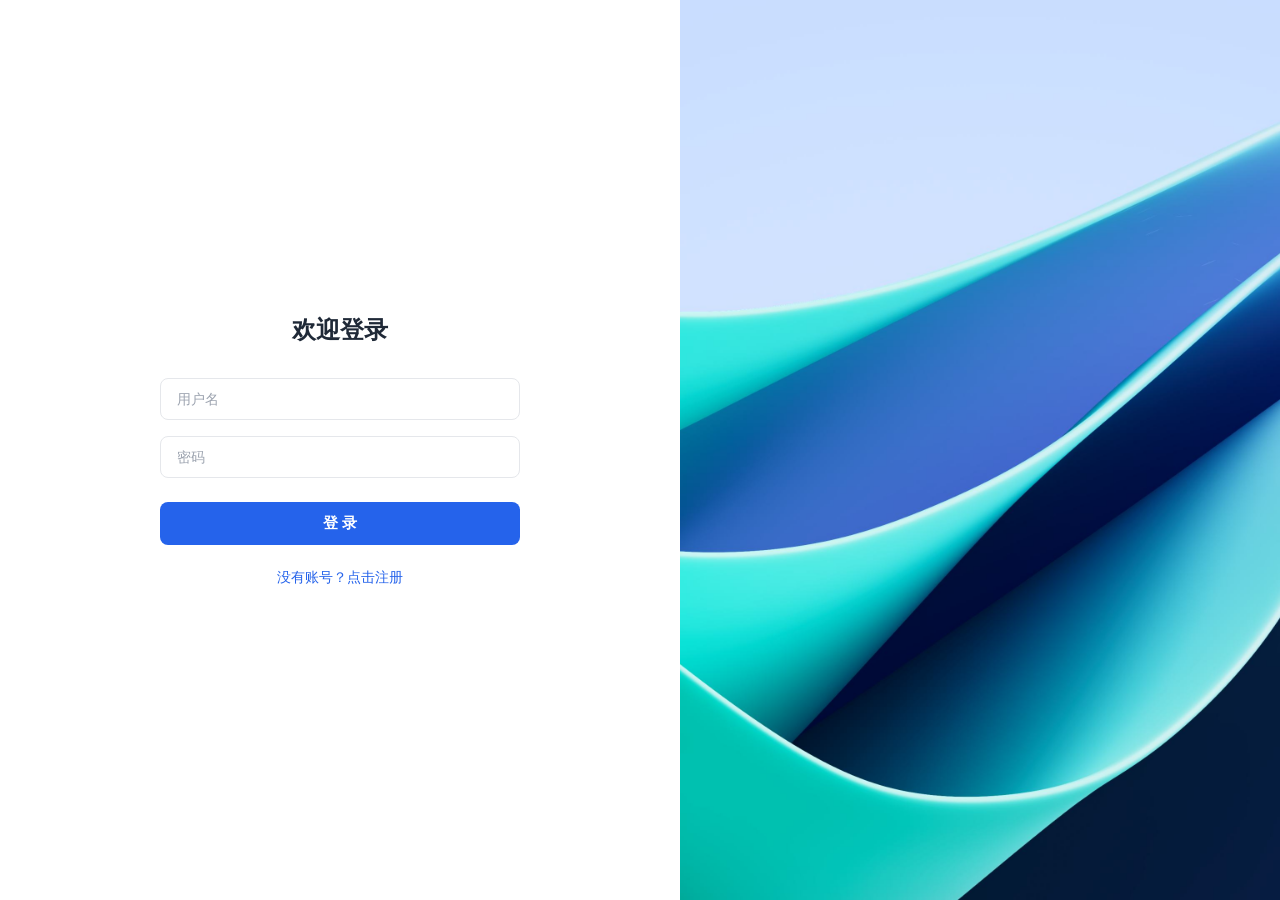
==== front_page/html/index.html @ 233138d7 "v6" ====
<!DOCTYPE html>
<html lang="zh-CN">
<head>
    <meta charset="UTF-8">
    <meta name="viewport" content="width=device-width, initial-scale=1.0">
    <title>智能知识库与AI问答系统</title>
    <link rel="stylesheet" href="../css/style.css">
</head>
<body>

    <div id="toast">提示消息</div>

    <div id="auth-view">
        <div class="auth-left">
            <div class="auth-card">
                <h2 id="auth-title">欢迎登录</h2>
                <div class="input-group">
                    <input type="text" id="username" placeholder="用户名" maxlength="20">
                    <span id="username-error" class="error-text"></span>
                </div>
                <div class="input-group">
                    <input type="password" id="password" placeholder="密码" maxlength="20">
                    <span id="password-error" class="error-text"></span>
                </div>
                <div class="input-group" id="confirm-password-group" style="display: none;">
                    <input type="password" id="confirm-password" placeholder="确认密码" maxlength="20">
                    <span id="confirm-password-error" class="error-text"></span>
                </div>
                <button class="btn" id="auth-btn" onclick="handleAuth()">登 录</button>
                <div class="toggle-auth" onclick="toggleAuthMode()">
                    <span id="auth-switch-text">没有账号？点击注册</span>
                </div>
            </div>
        </div>
        <div class="auth-right">
            <div class="auth-image">
                <img src="../images/page1.jpg" alt="背景图片">
                <!-- <div class="image-placeholder">
                    <div class="placeholder-icon">🖼️</div>
                    <div class="placeholder-text">图片区域</div>
                    <div class="placeholder-hint">请将图片放入 front_page/images/ 文件夹</div>
                </div> -->
            </div>
        </div>
    </div>

    <div id="main-view">
        <aside class="sidebar" id="sidebar">
            <div class="sidebar-header">
                <div class="logo">🚀 AI 知识库系统</div>
                <button class="collapse-btn" id="sidebar-collapse" onclick="toggleSidebar()">›</button>
            </div>
            <div class="menu-items">
                <div class="menu-item active" onclick="switchTab('knowledge', this)">📚 知识探索</div>
                <div class="menu-item" onclick="switchTab('notes', this)">📝 我的笔记</div>
                <div class="menu-item" onclick="switchTab('history', this)">🕒 浏览历史</div>
                <div class="menu-item" onclick="switchTab('feedback', this)">💡 智能反馈</div>
            </div>
            <div class="user-info">
                <span id="current-username" style="font-weight: bold; color: var(--primary-color);">User</span>
                <button onclick="logout()" style="background: none; border: none; color: #ef4444; cursor: pointer; font-size: 14px;">退出</button>
            </div>
        </aside>
        <div class="sidebar-placeholder" id="sidebar-placeholder" onclick="toggleSidebar()">‹</div>

        <main class="content-area">
            <header class="header">
                <div class="header-title" id="main-header-title">所有文章</div>
                <div class="category-filter" id="category-filter">
                    <span class="category-tag active" data-category-id="0">全部</span>
                </div>
            </header>
            <div class="main-scroll" id="content-container">
                <div style="text-align: center; color: #9ca3af; margin-top: 50px;">正在加载数据...</div>
            </div>
        </main>

        <aside class="ai-panel" id="ai-panel">
            <div class="ai-header">
                <span>🤖 Dify 智能助手</span>
                <button class="collapse-btn" id="ai-collapse" onclick="toggleAiPanel()">‹</button>
            </div>
            <div class="chat-box" id="chat-box">
                <div class="msg ai">你好！我是你的专属学习助手，有什么专业问题都可以问我哦，或者点击左侧文章让我帮你总结。</div>
            </div>
            <div class="ai-input-area">
                <textarea id="ai-input" placeholder="输入问题，按回车发送..."></textarea>
                <button class="btn" onclick="sendChatMessage()">发送请求</button>
            </div>
        </aside>
        <div class="ai-placeholder" id="ai-placeholder" onclick="toggleAiPanel()">›</div>
    </div>

    <script src="../js/app.js"></script>
</body>
</html>
---- front_page/css/style.css ----
:root {
    --primary-color: #2563eb;
    --primary-hover: #1d4ed8;
    --bg-color: #f3f4f6;
    --surface-color: #ffffff;
    --text-main: #1f2937;
    --text-muted: #6b7280;
    --border-color: #e5e7eb;
    --error-color: #ef4444;
    --radius: 12px;
    --shadow: 0 4px 6px -1px rgba(0, 0, 0, 0.1), 0 2px 4px -1px rgba(0, 0, 0, 0.06);
}

* { margin: 0; padding: 0; box-sizing: border-box; font-family: -apple-system, BlinkMacSystemFont, "Segoe UI", Roboto, "Helvetica Neue", Arial, sans-serif; }
body { background-color: var(--bg-color); color: var(--text-main); height: 100vh; overflow: hidden; }

#auth-view {
    display: flex; height: 100vh;
}
.auth-left {
    flex: 1; display: flex; justify-content: center; align-items: center;
    background: #ffffff;
    padding: 40px;
}
.auth-card {
    width: 100%; max-width: 360px;
}
.auth-card h2 {
    margin-bottom: 32px; color: #1f2937; font-size: 24px; font-weight: 600;
    text-align: center;
}
.input-group { margin-bottom: 16px; }
.input-group input {
    width: 100%; padding: 12px 16px; border: 1px solid #e5e7eb;
    border-radius: 8px; outline: none; transition: 0.2s;
    font-size: 14px; color: #1f2937;
    background: #ffffff;
}
.input-group input:focus {
    border-color: var(--primary-color);
    box-shadow: 0 0 0 3px rgba(37,99,235,0.1);
}
.input-group input::placeholder {
    color: #9ca3af;
}
.error-text {
    display: block;
    color: var(--error-color);
    font-size: 12px;
    margin-top: 6px;
}
.btn {
    width: 100%; padding: 12px; background: var(--primary-color); color: white;
    border: none; border-radius: 8px; cursor: pointer; font-size: 15px; font-weight: 600;
    transition: 0.2s; margin-top: 8px;
}
.btn:hover { background: var(--primary-hover); }
.toggle-auth {
    margin-top: 24px; text-align: center; font-size: 14px; color: #6b7280;
    cursor: pointer;
}
.toggle-auth span { color: var(--primary-color); font-weight: 500; }

.auth-right {
    flex: 1;
    background: linear-gradient(135deg, #e0e7ff 0%, #f3f4f6 100%);
    display: flex;
    justify-content: center;
    align-items: center;
}
.auth-image {
    width: 100%;
    height: 100%;
    display: flex;
    justify-content: center;
    align-items: center;
    overflow: hidden;
}
.auth-image img {
    width: 100%;
    height: 100%;
    object-fit: cover;
}
.image-placeholder {
    display: flex;
    flex-direction: column;
    align-items: center;
    justify-content: center;
    color: #9ca3af;
    padding: 40px;
}
.placeholder-icon {
    font-size: 48px;
    margin-bottom: 16px;
}
.placeholder-text {
    font-size: 18px;
    font-weight: 500;
    margin-bottom: 8px;
}
.placeholder-hint {
    font-size: 14px;
    text-align: center;
}

#main-view { display: none; height: 100vh; display: flex; }

.sidebar {
    width: 260px; background: var(--surface-color); border-right: 1px solid var(--border-color);
    display: flex; flex-direction: column; padding: 20px 0;
    transition: width 0.3s ease;
    overflow: hidden;
}
.sidebar.collapsed {
    width: 0;
    padding: 0;
    border-right: none;
}
.sidebar-header {
    display: flex;
    justify-content: space-between;
    align-items: center;
    padding: 0 20px 20px;
    border-bottom: 1px solid var(--border-color);
    margin-bottom: 10px;
}
.logo { font-size: 18px; font-weight: bold; color: var(--primary-color); }
.collapse-btn {
    background: none;
    border: none;
    font-size: 20px;
    color: var(--text-muted);
    cursor: pointer;
    padding: 4px 8px;
    border-radius: 4px;
    transition: background 0.2s, color 0.2s;
}
.collapse-btn:hover {
    background: var(--bg-color);
    color: var(--primary-color);
}
.menu-items {
    flex: 1;
    overflow-y: auto;
}
.menu-item {
    padding: 12px 20px; margin: 4px 12px; border-radius: 8px; cursor: pointer;
    color: var(--text-main); transition: 0.2s; display: flex; align-items: center;
}
.menu-item:hover, .menu-item.active { background: #eff6ff; color: var(--primary-color); font-weight: 500; }
.user-info { margin-top: auto; padding: 20px; border-top: 1px solid var(--border-color); display: flex; justify-content: space-between; align-items: center;}

.sidebar-placeholder {
    width: 32px;
    background: var(--surface-color);
    border-right: 1px solid var(--border-color);
    display: flex;
    align-items: center;
    justify-content: center;
    cursor: pointer;
    font-size: 20px;
    color: var(--text-muted);
    transition: background 0.2s;
    display: none;
}
.sidebar-placeholder:hover {
    background: var(--bg-color);
    color: var(--primary-color);
}

.sidebar.collapsed + .sidebar-placeholder {
    display: flex;
}

.content-area { flex: 1; display: flex; flex-direction: column; background: var(--bg-color); }
.header { 
    padding: 20px; 
    background: var(--surface-color); 
    border-bottom: 1px solid var(--border-color); 
    box-shadow: 0 1px 2px rgba(0,0,0,0.05); 
    z-index: 10;
    display: flex;
    justify-content: space-between;
    align-items: center;
    flex-wrap: wrap;
    gap: 12px;
}
.header-title { font-size: 20px; font-weight: bold; }
.category-filter {
    display: flex;
    flex-wrap: wrap;
    gap: 8px;
}
.category-tag {
    padding: 6px 14px;
    background: var(--bg-color);
    border: 1px solid var(--border-color);
    border-radius: 20px;
    font-size: 14px;
    color: var(--text-muted);
    cursor: pointer;
    transition: all 0.2s;
}
.category-tag:hover {
    border-color: var(--primary-color);
    color: var(--primary-color);
}
.category-tag.active {
    background: var(--primary-color);
    border-color: var(--primary-color);
    color: white;
}
.main-scroll { flex: 1; padding: 24px; overflow-y: auto; }

.article-card {
    background: var(--surface-color); padding: 20px; border-radius: var(--radius);
    box-shadow: var(--shadow); margin-bottom: 16px; cursor: pointer; transition: 0.2s; border: 1px solid transparent;
}
.article-card:hover { transform: translateY(-2px); border-color: var(--primary-color); }
.article-title { font-size: 18px; font-weight: 600; margin-bottom: 8px; }
.article-meta { font-size: 12px; color: var(--text-muted); }

.ai-panel {
    width: 320px; background: var(--surface-color); border-left: 1px solid var(--border-color);
    display: flex; flex-direction: column;
    transition: width 0.3s ease;
    overflow: hidden;
}
.ai-panel.collapsed {
    width: 0;
    padding: 0;
    border-left: none;
}
.ai-header { 
    padding: 20px; 
    border-bottom: 1px solid var(--border-color); 
    font-weight: bold; 
    background: linear-gradient(to right, #eff6ff, #ffffff);
    display: flex;
    justify-content: space-between;
    align-items: center;
}
.ai-placeholder {
    width: 32px;
    background: var(--surface-color);
    border-left: 1px solid var(--border-color);
    display: flex;
    align-items: center;
    justify-content: center;
    cursor: pointer;
    font-size: 20px;
    color: var(--text-muted);
    transition: background 0.2s;
    display: none;
}
.ai-placeholder:hover {
    background: var(--bg-color);
    color: var(--primary-color);
}

.ai-panel.collapsed + .ai-placeholder {
    display: flex;
}
.chat-box { flex: 1; padding: 20px; overflow-y: auto; background: #fafaf9; display: flex; flex-direction: column; gap: 12px; }
.msg { max-width: 85%; padding: 10px 14px; border-radius: 12px; font-size: 14px; line-height: 1.5; }
.msg.user { background: var(--primary-color); color: white; align-self: flex-end; border-bottom-right-radius: 2px;}
.msg.ai { background: white; color: var(--text-main); border: 1px solid var(--border-color); align-self: flex-start; border-bottom-left-radius: 2px; }
.ai-input-area { padding: 16px; border-top: 1px solid var(--border-color); background: white; }
.ai-input-area textarea { width: 100%; height: 60px; padding: 10px; border: 1px solid var(--border-color); border-radius: 8px; resize: none; outline: none; margin-bottom: 8px;}

#toast {
    position: fixed; top: 20px; right: 20px; background: #333; color: white; padding: 12px 24px;
    border-radius: 8px; box-shadow: var(--shadow); transition: 0.3s; opacity: 0; pointer-events: none; z-index: 9999;
}
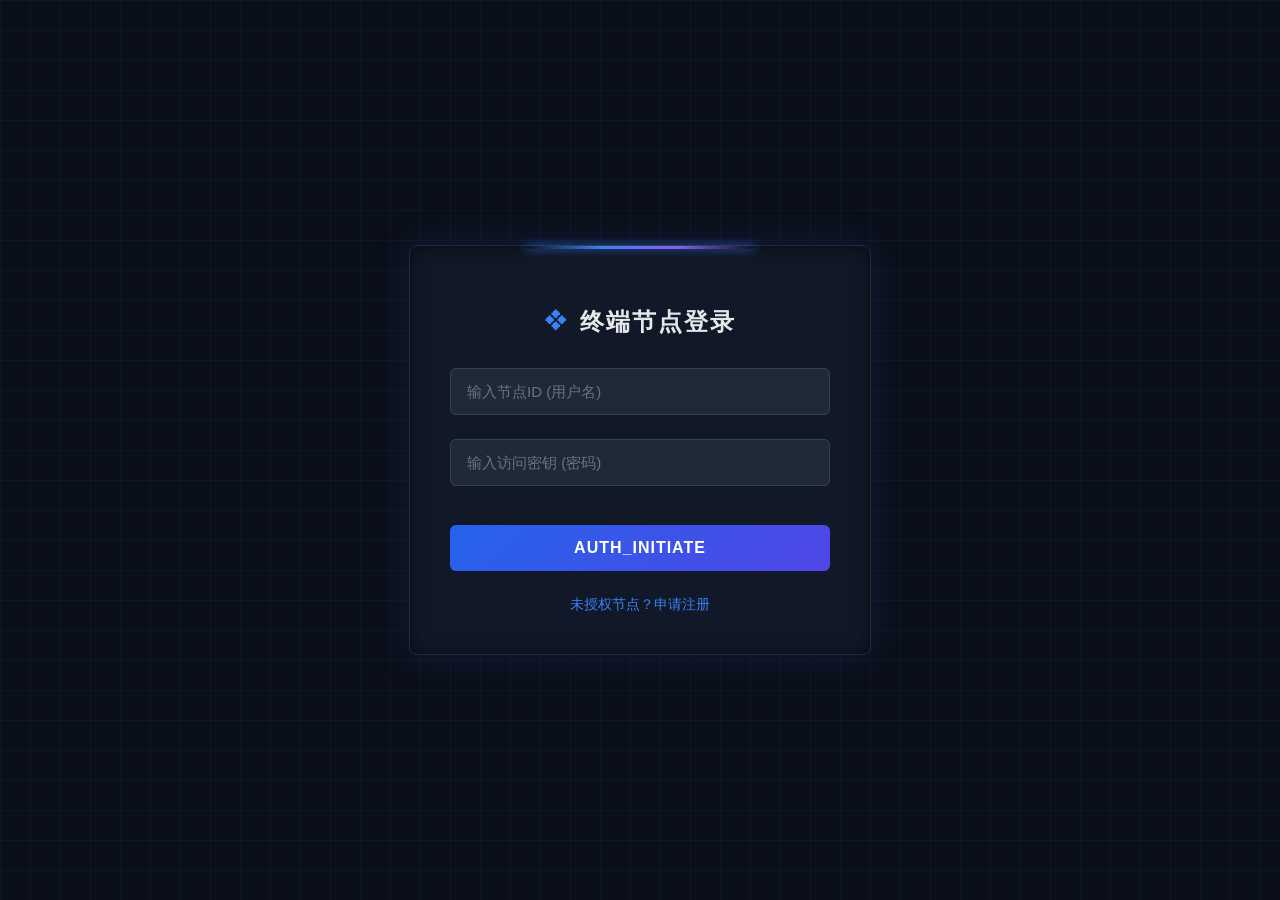
==== commit e6564fdf: "v12" ====
--- a/front_page/html/index.html
+++ b/front_page/html/index.html
@@ -3,92 +3,54 @@
 <head>
     <meta charset="UTF-8">
     <meta name="viewport" content="width=device-width, initial-scale=1.0">
-    <title>智能知识库与AI问答系统</title>
+    <title>AI 知识枢纽核心</title>
     <link rel="stylesheet" href="../css/style.css">
 </head>
-<body>
+<body onload="checkAuthAndInit()">
 
-    <div id="toast">提示消息</div>
-
-    <div id="auth-view">
-        <div class="auth-left">
-            <div class="auth-card">
-                <h2 id="auth-title">欢迎登录</h2>
-                <div class="input-group">
-                    <input type="text" id="username" placeholder="用户名" maxlength="20">
-                    <span id="username-error" class="error-text"></span>
-                </div>
-                <div class="input-group">
-                    <input type="password" id="password" placeholder="密码" maxlength="20">
-                    <span id="password-error" class="error-text"></span>
-                </div>
-                <div class="input-group" id="confirm-password-group" style="display: none;">
-                    <input type="password" id="confirm-password" placeholder="确认密码" maxlength="20">
-                    <span id="confirm-password-error" class="error-text"></span>
-                </div>
-                <button class="btn" id="auth-btn" onclick="handleAuth()">登 录</button>
-                <div class="toggle-auth" onclick="toggleAuthMode()">
-                    <span id="auth-switch-text">没有账号？点击注册</span>
-                </div>
-            </div>
+    <div class="sidebar">
+        <div class="nav-item active" onclick="switchTab('knowledge')">
+            <i>📚</i><span>知识大厅</span>
         </div>
-        <div class="auth-right">
-            <div class="auth-image">
-                <img src="../images/page1.jpg" alt="背景图片">
-                <!-- <div class="image-placeholder">
-                    <div class="placeholder-icon">🖼️</div>
-                    <div class="placeholder-text">图片区域</div>
-                    <div class="placeholder-hint">请将图片放入 front_page/images/ 文件夹</div>
-                </div> -->
-            </div>
+        <div class="nav-item" onclick="switchTab('profile')">
+            <i>👤</i><span>个人中心</span>
+        </div>
+        <div class="spacer"></div>
+        <div class="nav-item logout-btn" onclick="logout()">
+            <i>🚪</i><span>退出登录</span>
         </div>
     </div>
 
-    <div id="main-view">
-        <aside class="sidebar" id="sidebar">
-            <div class="sidebar-header">
-                <div class="logo">🚀 AI 知识库系统</div>
-                <button class="collapse-btn" id="sidebar-collapse" onclick="toggleSidebar()">›</button>
+    <div class="main-content">
+        <div class="header">
+            <h1>✨ 知识枢纽矩阵</h1>
+            <div class="user-profile">
+                <span>👋 欢迎，<strong id="current-username">User</strong></span>
             </div>
-            <div class="menu-items">
-                <div class="menu-item active" onclick="switchTab('knowledge', this)">📚 知识探索</div>
-                <div class="menu-item" onclick="switchTab('notes', this)">📝 我的笔记</div>
-                <div class="menu-item" onclick="switchTab('history', this)">🕒 浏览历史</div>
-                <div class="menu-item" onclick="switchTab('feedback', this)">💡 智能反馈</div>
-            </div>
-            <div class="user-info">
-                <span id="current-username" style="font-weight: bold; color: var(--primary-color);">User</span>
-                <button onclick="logout()" style="background: none; border: none; color: #ef4444; cursor: pointer; font-size: 14px;">退出</button>
-            </div>
-        </aside>
-        <div class="sidebar-placeholder" id="sidebar-placeholder" onclick="toggleSidebar()">‹</div>
+        </div>
 
-        <main class="content-area">
-            <header class="header">
-                <div class="header-title" id="main-header-title">所有文章</div>
-                <div class="category-filter" id="category-filter">
-                    <span class="category-tag active" data-category-id="0">全部</span>
+        <div id="content-area">
+            <div class="article-grid" id="article-list">
                 </div>
-            </header>
-            <div class="main-scroll" id="content-container">
-                <div style="text-align: center; color: #9ca3af; margin-top: 50px;">正在加载数据...</div>
-            </div>
-        </main>
+        </div>
+    </div>
 
-        <aside class="ai-panel" id="ai-panel">
-            <div class="ai-header">
-                <span>🤖 Dify 智能助手</span>
-                <button class="collapse-btn" id="ai-collapse" onclick="toggleAiPanel()">‹</button>
-            </div>
-            <div class="chat-box" id="chat-box">
-                <div class="msg ai">你好！我是你的专属学习助手，有什么专业问题都可以问我哦，或者点击左侧文章让我帮你总结。</div>
-            </div>
-            <div class="ai-input-area">
-                <textarea id="ai-input" placeholder="输入问题，按回车发送..."></textarea>
-                <button class="btn" onclick="sendChatMessage()">发送请求</button>
-            </div>
-        </aside>
-        <div class="ai-placeholder" id="ai-placeholder" onclick="toggleAiPanel()">›</div>
+    <div id="ai-toggle-btn" onclick="toggleAIPanel()" title="唤醒 Dify 助手">
+        🤖
+    </div>
+
+    <div id="ai-panel" style="display: none;">
+        <div class="ai-header" id="ai-drag-handle">
+            <span>🤖 Dify 智能终端</span>
+            <span class="close-ai-btn" onclick="toggleAIPanel()">✖</span>
+        </div>
+        <div class="ai-chat-box" id="ai-chat-box">
+            <div class="msg-ai">你好！我是你的专属 AI 助手。遇到不懂的知识随时问我，或者直接让我总结文章哦～</div>
+        </div>
+        <div class="ai-input-area">
+            <input type="text" id="ai-input" placeholder="输入你想问的问题...">
+            <button onclick="sendChatMessage()">发送</button>
+        </div>
     </div>
 
     <script src="../js/app.js"></script>
--- a/front_page/css/style.css
+++ b/front_page/css/style.css
@@ -1,274 +1,133 @@
+/* front_page/css/style.css */
+
 :root {
-    --primary-color: #2563eb;
-    --primary-hover: #1d4ed8;
-    --bg-color: #f3f4f6;
-    --surface-color: #ffffff;
+    --bg-color: #f4f7f9;
+    --sidebar-bg: rgba(255, 255, 255, 0.85);
+    --card-bg: #ffffff;
+    --primary: #4f46e5;
+    --primary-hover: #4338ca;
     --text-main: #1f2937;
     --text-muted: #6b7280;
-    --border-color: #e5e7eb;
-    --error-color: #ef4444;
-    --radius: 12px;
-    --shadow: 0 4px 6px -1px rgba(0, 0, 0, 0.1), 0 2px 4px -1px rgba(0, 0, 0, 0.06);
 }
 
-* { margin: 0; padding: 0; box-sizing: border-box; font-family: -apple-system, BlinkMacSystemFont, "Segoe UI", Roboto, "Helvetica Neue", Arial, sans-serif; }
-body { background-color: var(--bg-color); color: var(--text-main); height: 100vh; overflow: hidden; }
-
-#auth-view {
-    display: flex; height: 100vh;
-}
-.auth-left {
-    flex: 1; display: flex; justify-content: center; align-items: center;
-    background: #ffffff;
-    padding: 40px;
-}
-.auth-card {
-    width: 100%; max-width: 360px;
-}
-.auth-card h2 {
-    margin-bottom: 32px; color: #1f2937; font-size: 24px; font-weight: 600;
-    text-align: center;
-}
-.input-group { margin-bottom: 16px; }
-.input-group input {
-    width: 100%; padding: 12px 16px; border: 1px solid #e5e7eb;
-    border-radius: 8px; outline: none; transition: 0.2s;
-    font-size: 14px; color: #1f2937;
-    background: #ffffff;
-}
-.input-group input:focus {
-    border-color: var(--primary-color);
-    box-shadow: 0 0 0 3px rgba(37,99,235,0.1);
-}
-.input-group input::placeholder {
-    color: #9ca3af;
-}
-.error-text {
-    display: block;
-    color: var(--error-color);
-    font-size: 12px;
-    margin-top: 6px;
-}
-.btn {
-    width: 100%; padding: 12px; background: var(--primary-color); color: white;
-    border: none; border-radius: 8px; cursor: pointer; font-size: 15px; font-weight: 600;
-    transition: 0.2s; margin-top: 8px;
-}
-.btn:hover { background: var(--primary-hover); }
-.toggle-auth {
-    margin-top: 24px; text-align: center; font-size: 14px; color: #6b7280;
-    cursor: pointer;
-}
-.toggle-auth span { color: var(--primary-color); font-weight: 500; }
-
-.auth-right {
-    flex: 1;
-    background: linear-gradient(135deg, #e0e7ff 0%, #f3f4f6 100%);
+body {
+    margin: 0;
+    font-family: 'Inter', -apple-system, BlinkMacSystemFont, "Segoe UI", Roboto, sans-serif;
+    background-color: var(--bg-color);
+    color: var(--text-main);
     display: flex;
-    justify-content: center;
-    align-items: center;
-}
-.auth-image {
-    width: 100%;
-    height: 100%;
-    display: flex;
-    justify-content: center;
-    align-items: center;
+    height: 100vh;
     overflow: hidden;
 }
-.auth-image img {
-    width: 100%;
-    height: 100%;
-    object-fit: cover;
-}
-.image-placeholder {
+
+/* ================== 创新：左侧灵动悬浮坞 ================== */
+.sidebar {
+    position: fixed;
+    left: 24px;
+    top: 50%;
+    transform: translateY(-50%);
+    background: var(--sidebar-bg);
+    backdrop-filter: blur(12px);
+    -webkit-backdrop-filter: blur(12px);
+    border-radius: 24px;
+    box-shadow: 0 10px 40px rgba(0,0,0,0.06);
+    border: 1px solid rgba(255,255,255,0.5);
+    padding: 20px 12px;
     display: flex;
     flex-direction: column;
-    align-items: center;
-    justify-content: center;
-    color: #9ca3af;
-    padding: 40px;
-}
-.placeholder-icon {
-    font-size: 48px;
-    margin-bottom: 16px;
-}
-.placeholder-text {
-    font-size: 18px;
-    font-weight: 500;
-    margin-bottom: 8px;
-}
-.placeholder-hint {
-    font-size: 14px;
-    text-align: center;
+    gap: 15px;
+    width: 48px; /* 默认收缩状态的宽度 */
+    transition: all 0.4s cubic-bezier(0.25, 0.8, 0.25, 1);
+    z-index: 100;
+    overflow: hidden;
 }
 
-#main-view { display: none; height: 100vh; display: flex; }
+.sidebar:hover {
+    width: 160px; /* 悬浮时丝滑展开 */
+    padding: 20px 16px;
+}
 
-.sidebar {
-    width: 260px; background: var(--surface-color); border-right: 1px solid var(--border-color);
-    display: flex; flex-direction: column; padding: 20px 0;
-    transition: width 0.3s ease;
-    overflow: hidden;
+.nav-item {
+    display: flex;
+    align-items: center;
+    padding: 12px;
+    border-radius: 14px;
+    cursor: pointer;
+    color: var(--text-muted);
+    transition: 0.3s;
+    white-space: nowrap;
 }
-.sidebar.collapsed {
-    width: 0;
-    padding: 0;
-    border-right: none;
-}
-.sidebar-header {
-    display: flex;
-    justify-content: space-between;
-    align-items: center;
-    padding: 0 20px 20px;
-    border-bottom: 1px solid var(--border-color);
-    margin-bottom: 10px;
-}
-.logo { font-size: 18px; font-weight: bold; color: var(--primary-color); }
-.collapse-btn {
-    background: none;
-    border: none;
-    font-size: 20px;
-    color: var(--text-muted);
-    cursor: pointer;
-    padding: 4px 8px;
-    border-radius: 4px;
-    transition: background 0.2s, color 0.2s;
-}
-.collapse-btn:hover {
-    background: var(--bg-color);
-    color: var(--primary-color);
-}
-.menu-items {
+
+.nav-item i { font-size: 22px; min-width: 28px; text-align: center; font-style: normal; }
+.nav-item span { margin-left: 10px; opacity: 0; font-weight: 600; transition: opacity 0.3s 0.1s; }
+.sidebar:hover .nav-item span { opacity: 1; }
+.nav-item:hover, .nav-item.active { background: var(--primary); color: white; box-shadow: 0 4px 12px rgba(79, 70, 229, 0.2); }
+.spacer { flex: 1; }
+.logout-btn:hover { background: #ef4444; color: white; box-shadow: 0 4px 12px rgba(239, 68, 68, 0.2); }
+
+/* ================== 主内容区 & 便当盒(Bento)布局 ================== */
+.main-content {
+    margin-left: 100px; /* 留出灵动坞的空间 */
+    padding: 40px;
     flex: 1;
     overflow-y: auto;
 }
-.menu-item {
-    padding: 12px 20px; margin: 4px 12px; border-radius: 8px; cursor: pointer;
-    color: var(--text-main); transition: 0.2s; display: flex; align-items: center;
-}
-.menu-item:hover, .menu-item.active { background: #eff6ff; color: var(--primary-color); font-weight: 500; }
-.user-info { margin-top: auto; padding: 20px; border-top: 1px solid var(--border-color); display: flex; justify-content: space-between; align-items: center;}
 
-.sidebar-placeholder {
-    width: 32px;
-    background: var(--surface-color);
-    border-right: 1px solid var(--border-color);
-    display: flex;
-    align-items: center;
-    justify-content: center;
-    cursor: pointer;
-    font-size: 20px;
-    color: var(--text-muted);
-    transition: background 0.2s;
-    display: none;
-}
-.sidebar-placeholder:hover {
-    background: var(--bg-color);
-    color: var(--primary-color);
+.header { display: flex; justify-content: space-between; align-items: center; margin-bottom: 40px; }
+.header h1 { margin: 0; font-size: 28px; font-weight: 800; background: linear-gradient(135deg, #4f46e5, #ec4899); -webkit-background-clip: text; -webkit-text-fill-color: transparent; }
+.user-profile { background: white; padding: 10px 24px; border-radius: 30px; box-shadow: 0 4px 15px rgba(0,0,0,0.04); font-weight: 600; }
+
+.article-grid {
+    display: grid;
+    grid-template-columns: repeat(auto-fill, minmax(320px, 1fr));
+    gap: 24px;
 }
 
-.sidebar.collapsed + .sidebar-placeholder {
-    display: flex;
+.article-card {
+    background: var(--card-bg);
+    border-radius: 20px;
+    padding: 24px;
+    border: 1px solid rgba(0,0,0,0.04);
+    box-shadow: 0 4px 10px rgba(0,0,0,0.02);
+    transition: transform 0.3s, box-shadow 0.3s;
+    cursor: pointer;
 }
 
-.content-area { flex: 1; display: flex; flex-direction: column; background: var(--bg-color); }
-.header { 
-    padding: 20px; 
-    background: var(--surface-color); 
-    border-bottom: 1px solid var(--border-color); 
-    box-shadow: 0 1px 2px rgba(0,0,0,0.05); 
-    z-index: 10;
-    display: flex;
-    justify-content: space-between;
-    align-items: center;
-    flex-wrap: wrap;
-    gap: 12px;
-}
-.header-title { font-size: 20px; font-weight: bold; }
-.category-filter {
-    display: flex;
-    flex-wrap: wrap;
-    gap: 8px;
-}
-.category-tag {
-    padding: 6px 14px;
-    background: var(--bg-color);
-    border: 1px solid var(--border-color);
-    border-radius: 20px;
-    font-size: 14px;
-    color: var(--text-muted);
-    cursor: pointer;
-    transition: all 0.2s;
-}
-.category-tag:hover {
-    border-color: var(--primary-color);
-    color: var(--primary-color);
-}
-.category-tag.active {
-    background: var(--primary-color);
-    border-color: var(--primary-color);
-    color: white;
-}
-.main-scroll { flex: 1; padding: 24px; overflow-y: auto; }
-
-.article-card {
-    background: var(--surface-color); padding: 20px; border-radius: var(--radius);
-    box-shadow: var(--shadow); margin-bottom: 16px; cursor: pointer; transition: 0.2s; border: 1px solid transparent;
-}
-.article-card:hover { transform: translateY(-2px); border-color: var(--primary-color); }
-.article-title { font-size: 18px; font-weight: 600; margin-bottom: 8px; }
-.article-meta { font-size: 12px; color: var(--text-muted); }
-
-.ai-panel {
-    width: 320px; background: var(--surface-color); border-left: 1px solid var(--border-color);
-    display: flex; flex-direction: column;
-    transition: width 0.3s ease;
-    overflow: hidden;
-}
-.ai-panel.collapsed {
-    width: 0;
-    padding: 0;
-    border-left: none;
-}
-.ai-header { 
-    padding: 20px; 
-    border-bottom: 1px solid var(--border-color); 
-    font-weight: bold; 
-    background: linear-gradient(to right, #eff6ff, #ffffff);
-    display: flex;
-    justify-content: space-between;
-    align-items: center;
-}
-.ai-placeholder {
-    width: 32px;
-    background: var(--surface-color);
-    border-left: 1px solid var(--border-color);
-    display: flex;
-    align-items: center;
-    justify-content: center;
-    cursor: pointer;
-    font-size: 20px;
-    color: var(--text-muted);
-    transition: background 0.2s;
-    display: none;
-}
-.ai-placeholder:hover {
-    background: var(--bg-color);
-    color: var(--primary-color);
+.article-card:hover {
+    transform: translateY(-6px);
+    box-shadow: 0 20px 40px rgba(79, 70, 229, 0.08);
+    border-color: rgba(79, 70, 229, 0.2);
 }
 
-.ai-panel.collapsed + .ai-placeholder {
-    display: flex;
+.article-card h3 { margin: 0 0 12px 0; font-size: 18px; color: var(--text-main); }
+.article-card p { margin: 0; color: var(--text-muted); font-size: 14px; line-height: 1.6; display: -webkit-box; -webkit-line-clamp: 3; -webkit-box-orient: vertical; overflow: hidden; }
+
+/* ================== AI 悬浮球 & 拖拽面板 ================== */
+#ai-toggle-btn {
+    position: fixed; bottom: 40px; right: 40px; width: 64px; height: 64px; border-radius: 32px;
+    background: linear-gradient(135deg, #4f46e5, #8b5cf6); color: white; font-size: 28px;
+    display: flex; justify-content: center; align-items: center;
+    box-shadow: 0 10px 25px rgba(79, 70, 229, 0.4); cursor: pointer; z-index: 1000; transition: transform 0.3s cubic-bezier(0.175, 0.885, 0.32, 1.275);
 }
-.chat-box { flex: 1; padding: 20px; overflow-y: auto; background: #fafaf9; display: flex; flex-direction: column; gap: 12px; }
-.msg { max-width: 85%; padding: 10px 14px; border-radius: 12px; font-size: 14px; line-height: 1.5; }
-.msg.user { background: var(--primary-color); color: white; align-self: flex-end; border-bottom-right-radius: 2px;}
-.msg.ai { background: white; color: var(--text-main); border: 1px solid var(--border-color); align-self: flex-start; border-bottom-left-radius: 2px; }
-.ai-input-area { padding: 16px; border-top: 1px solid var(--border-color); background: white; }
-.ai-input-area textarea { width: 100%; height: 60px; padding: 10px; border: 1px solid var(--border-color); border-radius: 8px; resize: none; outline: none; margin-bottom: 8px;}
 
-#toast {
-    position: fixed; top: 20px; right: 20px; background: #333; color: white; padding: 12px 24px;
-    border-radius: 8px; box-shadow: var(--shadow); transition: 0.3s; opacity: 0; pointer-events: none; z-index: 9999;
-}+#ai-toggle-btn:hover { transform: scale(1.1) rotate(15deg); }
+
+#ai-panel {
+    position: fixed; bottom: 120px; right: 40px; width: 380px; height: 550px;
+    background: white; border-radius: 20px; box-shadow: 0 24px 50px rgba(0,0,0,0.15); border: 1px solid rgba(0,0,0,0.08);
+    z-index: 999; flex-direction: column; overflow: hidden; resize: both;
+}
+
+.ai-header { background: #f8fafc; padding: 18px 20px; border-bottom: 1px solid #e5e7eb; display: flex; justify-content: space-between; align-items: center; cursor: move; font-weight: 600; color: var(--text-main); user-select: none; }
+.close-ai-btn { cursor: pointer; color: #9ca3af; font-size: 18px; font-weight: bold; }
+.close-ai-btn:hover { color: #ef4444; }
+
+.ai-chat-box { flex: 1; padding: 20px; overflow-y: auto; display: flex; flex-direction: column; gap: 15px; }
+.msg-user { align-self: flex-end; background: var(--primary); color: white; padding: 12px 16px; border-radius: 16px 16px 0 16px; max-width: 80%; line-height: 1.5; font-size: 14px;}
+.msg-ai { align-self: flex-start; background: #f3f4f6; color: var(--text-main); padding: 12px 16px; border-radius: 16px 16px 16px 0; max-width: 80%; line-height: 1.5; font-size: 14px;}
+
+.ai-input-area { padding: 15px; border-top: 1px solid #e5e7eb; display: flex; gap: 10px; background: white; }
+.ai-input-area input { flex: 1; padding: 12px 16px; border: 1px solid #e5e7eb; border-radius: 12px; outline: none; transition: 0.3s; font-size: 14px;}
+.ai-input-area input:focus { border-color: var(--primary); box-shadow: 0 0 0 3px rgba(79, 70, 229, 0.1); }
+.ai-input-area button { background: var(--primary); color: white; border: none; padding: 12px 20px; border-radius: 12px; cursor: pointer; font-weight: bold; transition: 0.3s; }
+.ai-input-area button:hover { background: var(--primary-hover); transform: translateY(-1px); }
